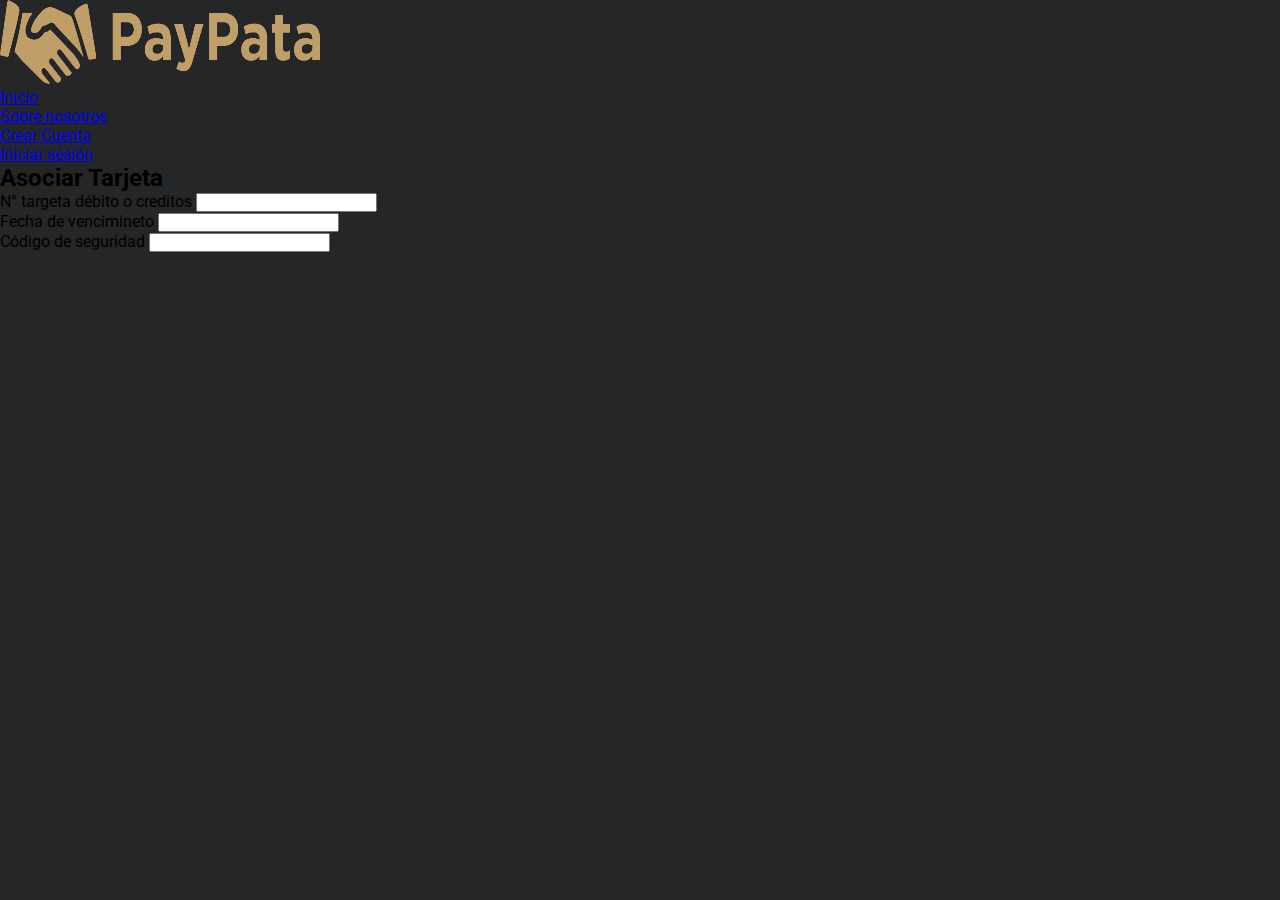
==== src/index.html @ 2f6f6adb "Maquetado en html de pantalla tajeta de validacion" ====
<!DOCTYPE html>
<html>
  <head>
    <meta charset="utf-8" />
    <title>PayPata</title>
    <link rel="stylesheet" href="style.css" />
  </head>
  <body>
    <nav>
      <img src="./img/logopaypata.png" alt="icon_paypal" width="320" height="84" />
      <ul>
        <li>
          <a href="#"> Inicio </a>
        </li>
        <li>
          <a href="#">Sobre nosotros </a>
        </li>
        <li>
          <a href="#">Crear Cuenta</a>
        </li>
        <li>
          <a href="#">Iniciar sesión</a>
        </li>
      </ul>
    </nav>
    <main>
      <h2>Asociar Tarjeta</h2>
      <section>
        <div class="">
          <label for="">N° targeta débito o creditos</label>
          <input type="text">
        </div>
        <div class="">
          <label for="">Fecha de vencimineto</label>
          <input type="text">
        </div>
        <div class="">
          <label for="">Código de seguridad</label>
          <input type="text">
        </div>
      </section>
    </main>
    <footer></footer>
    <script src="index.js" type="module"></script>
  </body>
</html>
---- src/style.css ----
/* Impotar tipo de Letra */
@import url('https://fonts.googleapis.com/css2?family=Roboto:wght@100;300;400;700;900&display=swap');

/* Reseteo  */
*{
margin:0;
box-sizing:border-box;
padding:0;
}

body {
    width: 1440px;
    height: 100vh;
    font-family: 'Roboto', sans-serif;
    background-color: #252628;
}
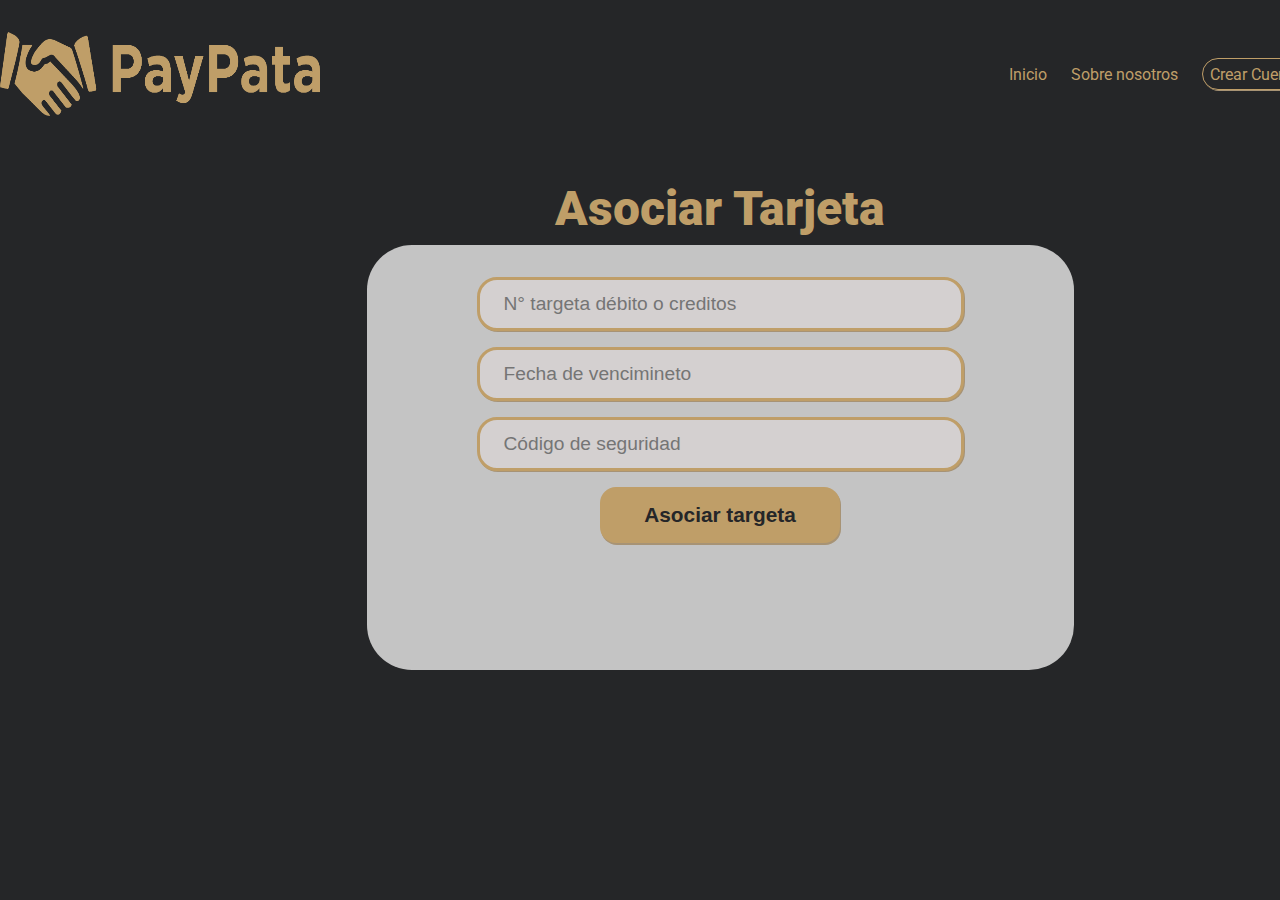
==== commit b6559537: "Estilos a la pantalla de validaion de tarjeta" ====
--- a/src/index.html
+++ b/src/index.html
@@ -3,42 +3,43 @@
   <head>
     <meta charset="utf-8" />
     <title>PayPata</title>
-    <link rel="stylesheet" href="style.css" />
+    <link rel="stylesheet" href="./style.css" />
   </head>
   <body>
-    <nav>
-      <img src="./img/logopaypata.png" alt="icon_paypal" width="320" height="84" />
-      <ul>
-        <li>
-          <a href="#"> Inicio </a>
-        </li>
-        <li>
-          <a href="#">Sobre nosotros </a>
-        </li>
-        <li>
-          <a href="#">Crear Cuenta</a>
-        </li>
-        <li>
-          <a href="#">Iniciar sesión</a>
-        </li>
-      </ul>
-    </nav>
+    <header class="contenedor__header">
+      <img src="./img/logopaypata.png" alt="icon_paypal" width="320" height="84" class="contenedor__herder-img"/>
+      <nav class="contenedor__navbar">
+        <ul class="contendor__navbar-lista">
+          <li class="text-center">
+            <a href="#"> Inicio </a>
+          </li>
+          <li class="text-center">
+            <a href="#">Sobre nosotros </a>
+          </li>
+          <li class="text-center">
+            <a href="#" class="btn1">Crear Cuenta</a>
+          </li>
+          <li class="text-center">
+            <a href="#" class="btn1">Iniciar sesión</a>
+          </li>
+        </ul>
+      </nav>
+    </header>
     <main>
-      <h2>Asociar Tarjeta</h2>
-      <section>
-        <div class="">
-          <label for="">N° targeta débito o creditos</label>
-          <input type="text">
-        </div>
-        <div class="">
-          <label for="">Fecha de vencimineto</label>
-          <input type="text">
-        </div>
-        <div class="">
-          <label for="">Código de seguridad</label>
-          <input type="text">
-        </div>
+      
+      <form class="contenedor__formulario">
+        <h2 class="textoh2">Asociar Tarjeta</h2>
+      <section class="contenedor__formulario-card">
+      
+          <input class="contenedor__formulario-input textoin" type="text" placeholder="N° targeta débito o creditos">
+        
+          <input class="contenedor__formulario-input textoin" type="text" placeholder="Fecha de vencimineto">
+        
+          <input class="contenedor__formulario-input textoin" type="text" placeholder="Código de seguridad">
+        <button class="btn2 textobtn">Asociar targeta</button>
       </section>
+      </form>
+      
     </main>
     <footer></footer>
     <script src="index.js" type="module"></script>
--- a/src/style.css
+++ b/src/style.css
@@ -10,7 +10,120 @@
 
 body {
     width: 1440px;
-    height: 100vh;
+    /* height: 100vh; */
     font-family: 'Roboto', sans-serif;
     background-color: #252628;
+    margin: 2rem auto;
+}
+
+.contenedor__header{
+    display: flex;
+    justify-content: space-between;
+    align-items: center; 
+}  
+
+.contenedor__navbar{
+    /* display: flex; */
+    /* flex-direction: column; */
+}
+
+.contendor__navbar-lista{
+    display: flex;
+    justify-content: space-between;
+    gap: 1.5rem;
+    list-style: none;
+}
+
+.contendor__navbar-lista a {
+    text-decoration: none;
+    color: #BF9E68;
+}
+.btn1 {
+    width: 5,5rem;
+    height: 2rem;
+    border: 1px solid #BF9E68;
+    border-radius: 1.7rem;
+    padding: 0.3rem 0.4rem;
+    box-shadow: 1px 1px 0px #a79375;
+    display: flex;
+    justify-content: center;
+    align-items: center;
+}
+.btn1:hover{
+    background-color: #BF9E68;
+    color: #252628;
+    /* font-weight:900; */
+    box-shadow: 0px 1px 1px #C4C4C4;
+}
+
+.text-center{
+    display: flex;
+    justify-content: center;
+    align-items: center;
+}
+
+
+/* Contenedor formulario */
+.contenedor__formulario{
+    margin: 2rem auto;
+    padding: 2rem;
+    display: flex;
+    flex-direction: column;
+    gap: 0.5rem;
+    align-items: center;
+}
+.textoh2{
+    color: #BF9E68;
+    font-weight: 900;
+    font-size: 3rem;
+    font-style: normal;
+}
+
+.contenedor__formulario-card{
+    width: 707px;
+    height: 425px;
+    background-color: #C4C4C4;
+    border-radius: 45px;
+    padding: 2rem;
+    display: flex;
+    flex-direction: column;
+    gap: 1rem;
+    align-items: center;
+}
+.contenedor__formulario-input{
+    width: 487px;
+    height: 40px;
+    border-radius: 20px;
+    border: 3px solid #BF9E68;
+    padding: 1.5rem;
+    outline: none;
+    box-shadow: 1px 1px 0px #a79375;
+    background-color: #d4d0d0;
+}
+.btn2 {
+    width: 15rem;
+    height: 3.5rem;
+    background-color: #BF9E68;
+    border: none;
+    border-radius: 1rem;
+    padding: 0.3rem 0.4rem;
+    box-shadow: 0rem 0.05rem 0.05rem #BF9E68;
+    display: flex;
+    justify-content: center;
+    align-items: center;
+    outline: none;
+    box-shadow: 1px 2px 0px #a79375;
+}
+.btn2:hover{
+    cursor: pointer;
+}
+
+.textobtn{
+    font-weight: 900;
+    font-size: 1.3rem;
+    color: #252628;
+}
+.textoin{
+    font-weight: 300;
+    font-size: 1.2rem;
 }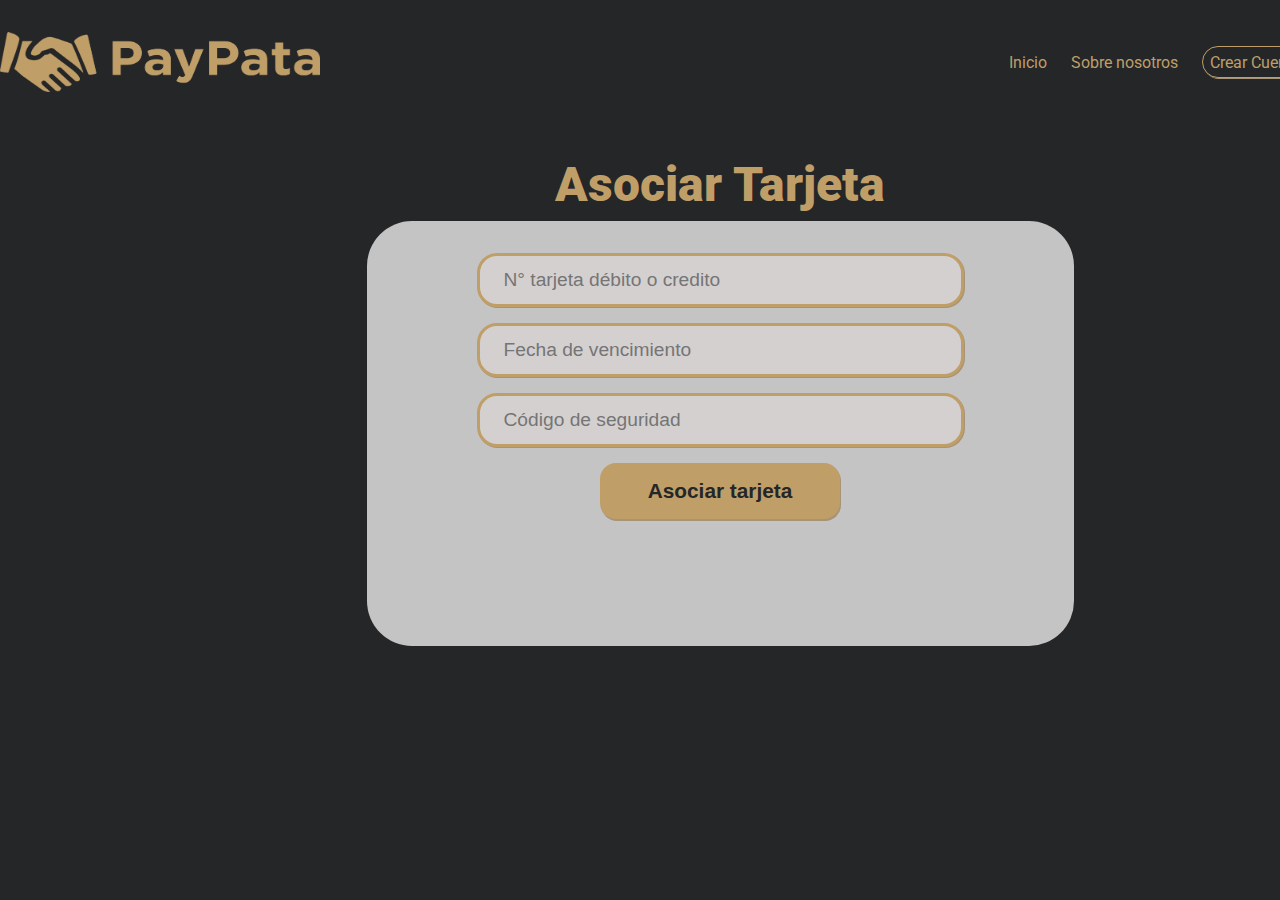
==== commit 0e77e858: "Ingresar numero de tarjeta, multiplicacion por 2 y suma de digitos mayores a 10" ====
--- a/src/index.html
+++ b/src/index.html
@@ -7,7 +7,7 @@
   </head>
   <body>
     <header class="contenedor__header">
-      <img src="./img/logopaypata.png" alt="icon_paypal" width="320" height="84" class="contenedor__herder-img"/>
+      <img src="./img/logopaypata.png" alt="icon_paypal" width="320" height="60" class="contenedor__herder-img"/>
       <nav class="contenedor__navbar">
         <ul class="contendor__navbar-lista">
           <li class="text-center">
@@ -27,16 +27,16 @@
     </header>
     <main>
       
-      <form class="contenedor__formulario">
+      <form class="contenedor__formulario" id="formulario">
         <h2 class="textoh2">Asociar Tarjeta</h2>
       <section class="contenedor__formulario-card">
       
-          <input class="contenedor__formulario-input textoin" type="text" placeholder="N° targeta débito o creditos">
+          <input class="contenedor__formulario-input textoin" type="text" placeholder="N° tarjeta débito o credito" id="ingresarTarjeta">
         
-          <input class="contenedor__formulario-input textoin" type="text" placeholder="Fecha de vencimineto">
+          <input class="contenedor__formulario-input textoin" type="text" placeholder="Fecha de vencimiento">
         
           <input class="contenedor__formulario-input textoin" type="text" placeholder="Código de seguridad">
-        <button class="btn2 textobtn">Asociar targeta</button>
+        <button class="btn2 textobtn" type="submit">Asociar tarjeta</button>
       </section>
       </form>
       
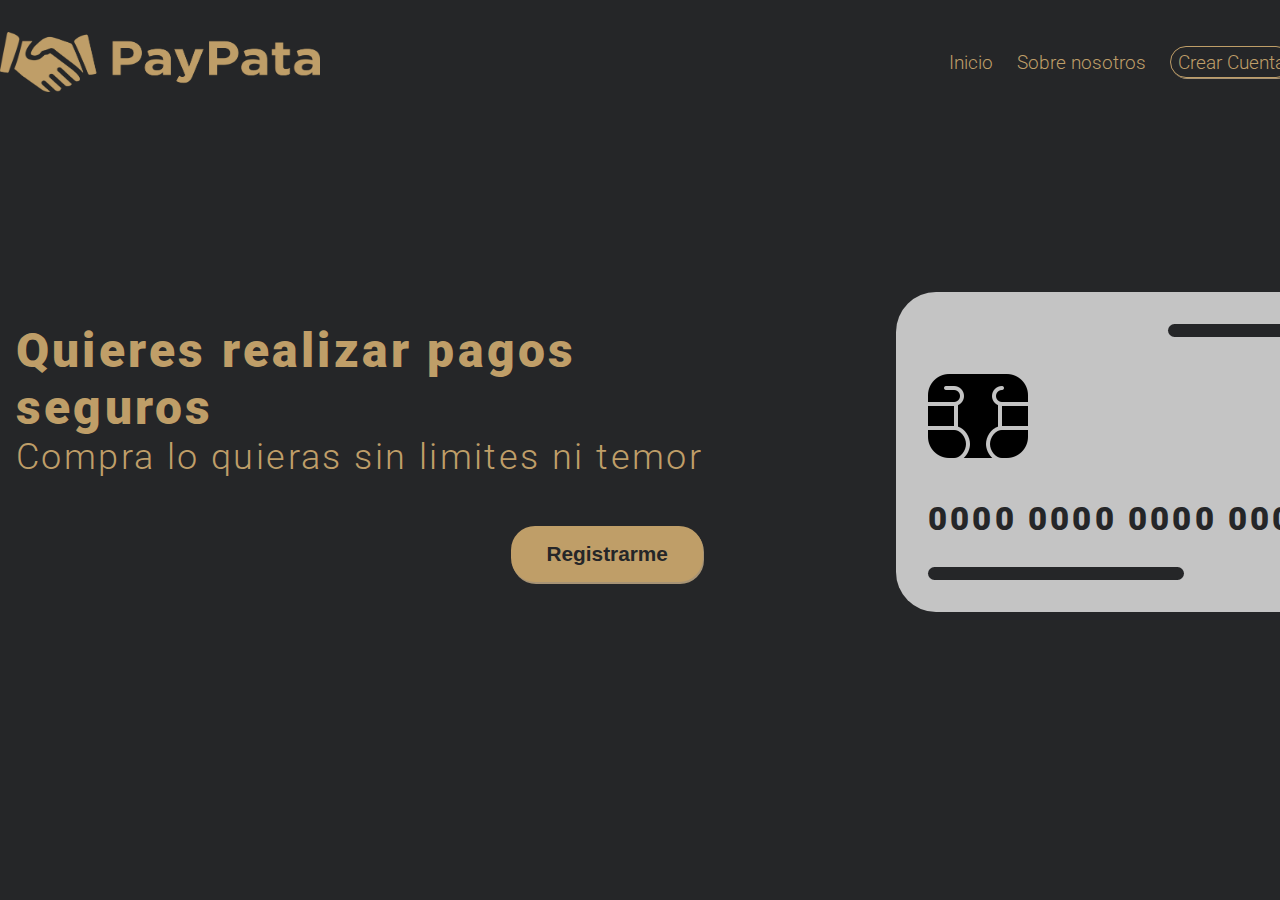
==== commit 8db832b5: "add: navegacion de screens" ====
--- a/src/index.html
+++ b/src/index.html
@@ -7,41 +7,129 @@
   </head>
   <body>
     <header class="contenedor__header">
-      <img src="./img/logopaypata.png" alt="icon_paypal" width="320" height="60" class="contenedor__herder-img"/>
+      <img
+        src="./img/logopaypata.png"
+        alt="icon_paypal"
+        width="320"
+        height="60"
+        class="contenedor__herder-img"
+      />
       <nav class="contenedor__navbar">
         <ul class="contendor__navbar-lista">
-          <li class="text-center">
-            <a href="#"> Inicio </a>
+          <li class="text-center textoin">
+            <a href="#" id="btnInicio"> Inicio </a>
           </li>
-          <li class="text-center">
+          <li class="text-center textoin">
             <a href="#">Sobre nosotros </a>
           </li>
           <li class="text-center">
-            <a href="#" class="btn1">Crear Cuenta</a>
+            <a href="#" class="btn1 textoin" id="btnNuevoUsuario1" >Crear Cuenta</a>
           </li>
           <li class="text-center">
-            <a href="#" class="btn1">Iniciar sesión</a>
+            <a href="#" class="btn1 textoin">Iniciar sesión</a>
           </li>
         </ul>
       </nav>
     </header>
-    <main>
-      
-      <form class="contenedor__formulario" id="formulario">
+    <main id="main">
+      <!-- Contenedor de bienvenida  -->
+      <section class="contenedor0 on" id="inicio">
+        <section class="contenedor__informacion">
+          <div>
+            <p class="textoh2">
+              Quieres realizar pagos <br />
+              seguros
+            </p>
+            <p class="textop36">Compra lo quieras sin limites ni temor</p>
+          </div>
+          <div class="contenedor__informacion-btn">
+            <button class="btn3 textobtn" id="btnNuevoUsuario2" >Registrarme</button>
+          </div>
+          
+        </section>
+        <section class="contenedor__imagen">
+          <div class="linea__derecha">
+            <canvas class="linea__detalle"></canvas>
+          </div>
+          <figure>
+            <img src="./img//chip-card.png" alt="" />
+          </figure>
+          <p class="contenedor__imagen-texto">0000 0000 0000 0000 0000</p>
+          <canvas class="linea__detalle"> </canvas>
+        </section>
+      </section>
+
+    <!-- Formulario de datos de Usuario -->
+    <form class="contenedor off" id='formNuevoUsuario'>
+      <h2 class="textoh2">Crear una cuenta PayPata</h2>
+      <section class="section contenedor__formulario-card">
+        <div class="contendor__formulario-form">
+          <input
+          class="contenedor__formulario-input textoin"
+          type="text"
+          id="nombre"
+          placeholder="Nombre"
+        />
+        <small>Error mensaje</small>
+          <input
+          class="contenedor__formulario-input textoin"
+          type="email"
+          id="email"
+          placeholder="Dirección de correo electrónico"
+        />
+        <small>Error mensaje</small>
+        
+        <input
+          class="contenedor__formulario-input textoin"
+          type="password"
+          id="password"
+          placeholder="Crear contraseña"
+        />
+        <small>Error mensaje</small>
+        <input
+          class="contenedor__formulario-input textoin"
+          type="password"
+          id="password1"
+          placeholder="Confirmar contraseña"
+        />
+        <small>Error mensaje</small>
+        <button class="btn2 textobtn" type="submit" id="btnSiguiente">Siguiente</button>
+        </div>
+        <div class="linea__derecha">
+          <canvas class="linea__detalle"></canvas>
+        </div>
+      </section>
+    </form>
+
+    <!-- Formulario de  validacion de tarjeta -->
+      <form class="contenedor off" id="formulario">
         <h2 class="textoh2">Asociar Tarjeta</h2>
-      <section class="contenedor__formulario-card">
-      
-          <input class="contenedor__formulario-input textoin" type="text" placeholder="N° tarjeta débito o credito" id="ingresarTarjeta">
-        
-          <input class="contenedor__formulario-input textoin" type="text" placeholder="Fecha de vencimiento">
-        
-          <input class="contenedor__formulario-input textoin" type="text" placeholder="Código de seguridad">
-        <button class="btn2 textobtn" type="submit">Asociar tarjeta</button>
-      </section>
+        <section class="contenedor__formulario-card">
+          <div class="contendor__formulario-form">
+            <input
+            class="contenedor__formulario-input textoin"
+            type="text"
+            placeholder="N° tarjeta débito o credito"
+            id="ingresarTarjeta"
+          />
+          <input
+            class="contenedor__formulario-input textoin"
+            type="text"
+            placeholder="Fecha de vencimiento"
+          />
+          <input
+            class="contenedor__formulario-input textoin"
+            type="text"
+            placeholder="Código de seguridad"
+          />
+          <button class="btn2 textobtn" id="btnAsociarTarjeta" type="submit">Asociar tarjeta</button>
+          </div>
+          <div class="linea__derecha">
+            <canvas class="linea__detalle"></canvas>
+          </div>
+        </section>
       </form>
-      
     </main>
-    <footer></footer>
     <script src="index.js" type="module"></script>
   </body>
 </html>
--- a/src/style.css
+++ b/src/style.css
@@ -1,129 +1,246 @@
 /* Impotar tipo de Letra */
-@import url('https://fonts.googleapis.com/css2?family=Roboto:wght@100;300;400;700;900&display=swap');
+@import url("https://fonts.googleapis.com/css2?family=Roboto:wght@100;300;400;700;900&display=swap");
 
 /* Reseteo  */
-*{
-margin:0;
-box-sizing:border-box;
-padding:0;
+* {
+  margin: 0;
+  box-sizing: border-box;
+  padding: 0;
 }
 
 body {
-    width: 1440px;
-    /* height: 100vh; */
-    font-family: 'Roboto', sans-serif;
-    background-color: #252628;
-    margin: 2rem auto;
-}
-
-.contenedor__header{
+  width: 1440px;
+  /* height: 100vh; */
+  font-family: "Roboto", sans-serif;
+  background-color: #252628;
+  margin: 2rem auto;
+}
+
+.contenedor__header {
+  display: flex;
+  justify-content: space-between;
+  align-items: center;
+}
+
+.contenedor__navbar {
+  /* display: flex; */
+  /* flex-direction: column; */
+}
+
+.contendor__navbar-lista {
+  display: flex;
+  justify-content: space-between;
+  gap: 1.5rem;
+  list-style: none;
+}
+
+.contendor__navbar-lista a {
+  text-decoration: none;
+  color: #bf9e68;
+}
+.btn1 {
+  width: 5, 5rem;
+  height: 2rem;
+  border: 1px solid #bf9e68;
+  border-radius: 1.7rem;
+  padding: 0.3rem 0.4rem;
+  box-shadow: 1px 1px 0px #a79375;
+  display: flex;
+  justify-content: center;
+  align-items: center;
+}
+.btn1:hover {
+  background-color: #bf9e68;
+  color: #252628;
+  /* font-weight:900; */
+  box-shadow: 0px 3px 3px #e6d1b0;
+}
+
+.text-center {
+  display: flex;
+  justify-content: center;
+  align-items: center;
+}
+
+/* Contenedor de bienvenida */
+.contenedor0 {
+  display: flex;
+  justify-content: space-between;
+  align-items: center;
+  width: 1440px;
+  height: 80vh;
+  margin: auto 1rem;
+}
+.textop36 {
+  color: #bf9e68;
+  font-weight: 300;
+  font-size: 2.25rem;
+  font-style: normal;
+  letter-spacing: 0.15rem;
+}
+.contenedor__informacion {
+  display: flex;
+  flex-direction: column;
+  gap: 3rem;
+  align-content: space-between;
+}
+.contenedor__informacion-btn {
+  display: flex;
+  justify-content: flex-end;
+}
+
+.btn3 {
+  width: 12rem;
+  height: 3.5rem;
+  background-color: #bf9e68;
+  border: none;
+  border-radius: 1.5rem;
+  padding: 0.3rem 0.4rem;
+  box-shadow: 0rem 0.05rem 0.05rem #bf9e68;
+  display: flex;
+  justify-content: center;
+  align-items: center;
+  outline: none;
+  box-shadow: 1px 2px 0px #a79375;
+}
+.btn3:hover {
+  cursor: pointer;
+  background-color: #252628;
+  color: #bf9e68;
+  border: solid 0.05rem #a79375;
+  box-shadow: 1px 3px 2px #a79375;
+}
+.contenedor__imagen {
+  display: flex;
+  flex-direction: column;
+  justify-content: space-between;
+  width: 35rem;
+  height: 20rem;
+  background-color: #c4c4c4;
+  border-top-left-radius: 2.5rem;
+  border-bottom-left-radius: 2.5rem;
+  padding: 2rem;
+}
+
+.linea__detalle {
+  width: 16rem;
+  height: 0.8rem;
+  background-color: #252628;
+  border-radius: 0.5rem;
+}
+.linea__derecha{
     display: flex;
-    justify-content: space-between;
-    align-items: center; 
-}  
-
-.contenedor__navbar{
-    /* display: flex; */
-    /* flex-direction: column; */
-}
-
-.contendor__navbar-lista{
-    display: flex;
-    justify-content: space-between;
-    gap: 1.5rem;
-    list-style: none;
-}
-
-.contendor__navbar-lista a {
-    text-decoration: none;
-    color: #BF9E68;
-}
-.btn1 {
-    width: 5,5rem;
-    height: 2rem;
-    border: 1px solid #BF9E68;
-    border-radius: 1.7rem;
-    padding: 0.3rem 0.4rem;
-    box-shadow: 1px 1px 0px #a79375;
-    display: flex;
-    justify-content: center;
-    align-items: center;
-}
-.btn1:hover{
-    background-color: #BF9E68;
-    color: #252628;
-    /* font-weight:900; */
-    box-shadow: 0px 1px 1px #C4C4C4;
-}
-
-.text-center{
-    display: flex;
-    justify-content: center;
-    align-items: center;
-}
-
-
+    justify-content: flex-end;
+}
+.contenedor__imagen-texto {
+  font-weight: 900;
+  font-size: 2.08rem;
+  color: #252628;
+  letter-spacing: 0.2rem;
+}
 /* Contenedor formulario */
-.contenedor__formulario{
-    margin: 2rem auto;
-    padding: 2rem;
+.contenedor {
+  margin: 2rem auto;
+  padding: 2rem;
+  display: flex;
+  flex-direction: column;
+  gap: 0.5rem;
+  align-items: center;
+}
+.textoh2 {
+  color: #bf9e68;
+  font-weight: 900;
+  font-size: 3rem;
+  font-style: normal;
+  letter-spacing: 0.2rem;
+}
+
+.contenedor__formulario-card {
+  width: 707px;
+  /* height: 425px; */
+  background-color: #c4c4c4;
+  border-radius: 45px;
+  padding: 2rem;
+  display: flex;
+  flex-direction: column;
+  gap: 2rem;
+  justify-content: space-between;
+  box-shadow: 0px 4px 4px rgba(0, 0, 0, 0.25);
+}
+.contendor__formulario-form{
     display: flex;
     flex-direction: column;
-    gap: 0.5rem;
     align-items: center;
-}
-.textoh2{
-    color: #BF9E68;
-    font-weight: 900;
-    font-size: 3rem;
-    font-style: normal;
-}
-
-.contenedor__formulario-card{
-    width: 707px;
-    height: 425px;
-    background-color: #C4C4C4;
-    border-radius: 45px;
-    padding: 2rem;
-    display: flex;
-    flex-direction: column;
-    gap: 1rem;
-    align-items: center;
-}
-.contenedor__formulario-input{
-    width: 487px;
-    height: 40px;
-    border-radius: 20px;
-    border: 3px solid #BF9E68;
-    padding: 1.5rem;
-    outline: none;
-    box-shadow: 1px 1px 0px #a79375;
-    background-color: #d4d0d0;
-}
+    gap: 0.7rem;
+}
+.contenedor__formulario-input {
+  width: 487px;
+  height: 40px;
+  border-radius: 20px;
+  border: 3px solid hsl(37, 40%, 58%, 0.5);
+  padding: 1.5rem;
+  outline: none;
+  box-shadow: 1px 1px 0px #a79375;
+  background-color: #d4d0d0;
+}
+
+.contenedor__formulario-input:focus{
+ outline: 0;
+ border-color:  #bf9e68;
+}
+
+/* Interactuar con javaScript */
+.contenedor__formulario-input.correcto{
+  border-color: #2ecc71;
+}
+
+.contenedor__formulario-input.error{
+  border-color: #e74c3c;;
+}
+
+.contendor__formulario-form small {
+  color: #e74c3c;
+  visibility: hidden;
+}
+
+.contendor__formulario-form.error small{
+  visibility: visible;
+}
+
 .btn2 {
-    width: 15rem;
-    height: 3.5rem;
-    background-color: #BF9E68;
-    border: none;
-    border-radius: 1rem;
-    padding: 0.3rem 0.4rem;
-    box-shadow: 0rem 0.05rem 0.05rem #BF9E68;
-    display: flex;
-    justify-content: center;
-    align-items: center;
-    outline: none;
-    box-shadow: 1px 2px 0px #a79375;
-}
-.btn2:hover{
-    cursor: pointer;
-}
-
-.textobtn{
-    font-weight: 900;
-    font-size: 1.3rem;
-    color: #252628;
-}
-.textoin{
-    font-weight: 300;
-    font-size: 1.2rem;
+  width: 15rem;
+  height: 3.5rem;
+  background-color: #bf9e68;
+  border: none;
+  border-radius: 1rem;
+  padding: 0.3rem 0.4rem;
+  box-shadow: 0rem 0.05rem 0.05rem #bf9e68;
+  display: flex;
+  justify-content: center;
+  align-items: center;
+  outline: none;
+  box-shadow: 1px 2px 0px #a79375;
+}
+.btn2:hover {
+  cursor: pointer;
+  background-color: #252628;
+  color: #bf9e68;
+}
+
+.textobtn {
+  font-weight: 900;
+  font-size: 1.3rem;
+  color: #252628;
+}
+.textoin {
+  font-weight: 300;
+  font-size: 1.2rem;
+}
+
+/* Visualizacion de Pantallas */
+.on{
+  display: flex;
+}
+.off{
+  display: none;
 }